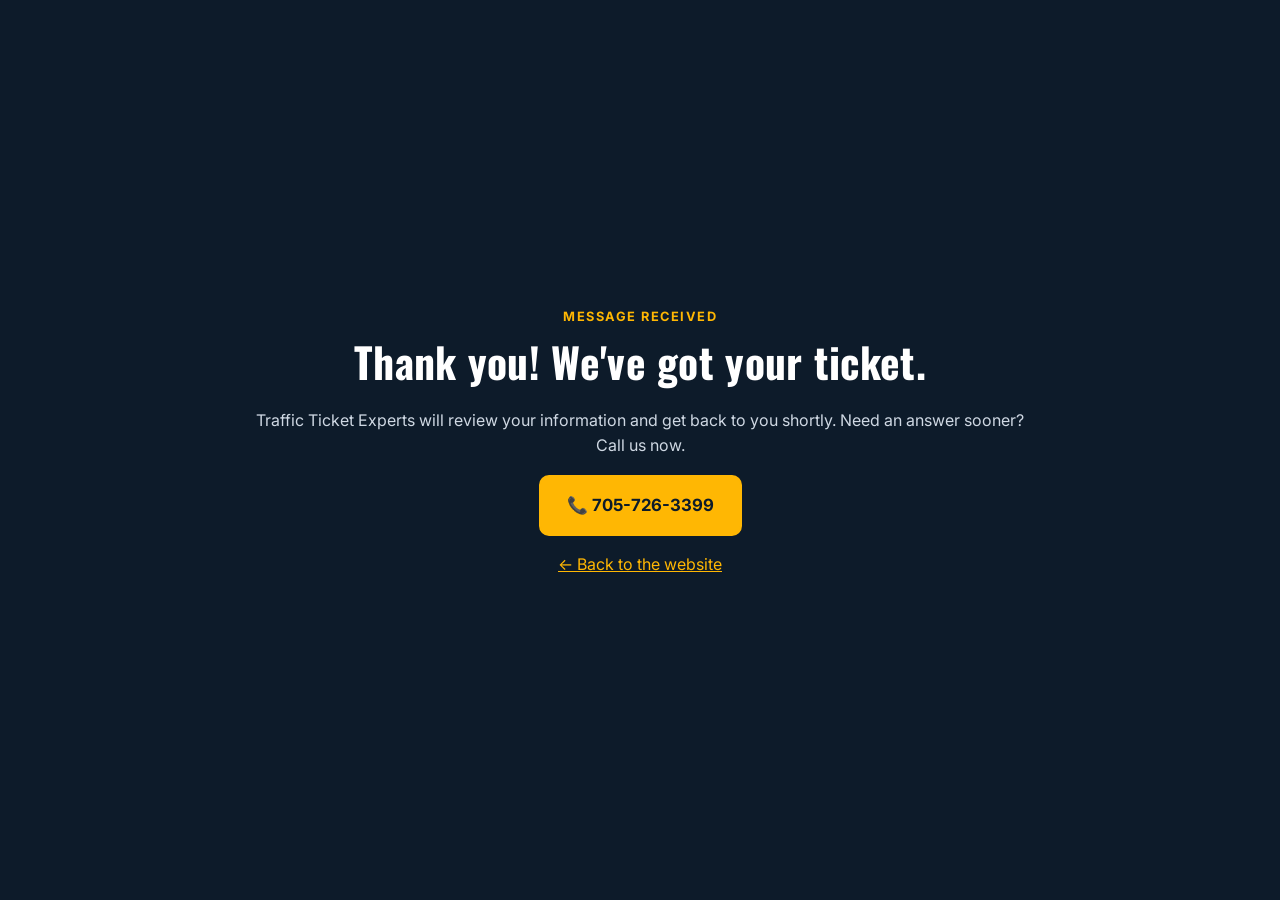
==== thanks.html @ eae39cea "Add Traffic Ticket Experts website with booking and ticket upload form Co-Authored-By: Claude Opus 5" ====
<!doctype html>
<html lang="en">
<head>
<meta charset="utf-8">
<meta name="viewport" content="width=device-width, initial-scale=1">
<title>Thank You | Traffic Ticket Experts</title>
<link href="https://fonts.googleapis.com/css2?family=Inter:wght@400;600;700&family=Oswald:wght@700&display=swap" rel="stylesheet">
<link rel="stylesheet" href="styles.css">
</head>
<body class="book" style="min-height:100vh;display:grid;place-items:center;text-align:center">
  <div class="wrap narrow">
    <p class="eyebrow">Message received</p>
    <h1 style="font-family:Oswald;font-size:2.6rem">Thank you! We've got your ticket.</h1>
    <p style="color:#cfd8e3">Traffic Ticket Experts will review your information and get back to you shortly. Need an answer sooner? Call us now.</p>
    <p><a class="btn btn-lg" href="tel:+17057263399">📞 705-726-3399</a></p>
    <p><a href="index.html" style="color:var(--amber)">← Back to the website</a></p>
  </div>
</body>
</html>
---- styles.css ----
:root{
  --navy:#0d1b2a; --navy2:#13263b; --amber:#ffb703; --amber2:#fb8500; --red:#d62828;
  --ink:#1b2430; --muted:#5b6675; --bg:#ffffff; --alt:#f4f6f9; --line:#e3e7ee; --radius:14px;
}
*{box-sizing:border-box}
html{scroll-behavior:smooth}
body{margin:0;font-family:Inter,system-ui,sans-serif;color:var(--ink);background:var(--bg);line-height:1.6}
a{color:var(--amber2)}
img{max-width:100%}
.wrap{max-width:1160px;margin:0 auto;padding:0 16px}
.narrow{max-width:800px}
.center{text-align:center}
.muted{color:var(--muted)}
.small{font-size:.875rem}
h1,h2,h3{line-height:1.2;margin:0 0 .5em}
h1,h2.title,.book-info h2,.contact-grid h2{font-family:Oswald,Inter,sans-serif;letter-spacing:.3px}

/* Top bar & nav */
.topbar{background:var(--navy);color:#cfd8e3;font-size:.85rem}
.topbar-inner{display:flex;justify-content:space-between;gap:12px;padding:6px 16px}
.topbar a{color:var(--amber);font-weight:700;text-decoration:none}
.nav{position:sticky;top:0;z-index:50;background:#fff;border-bottom:1px solid var(--line)}
.nav-inner{display:flex;align-items:center;justify-content:space-between;height:68px}
.brand{display:flex;align-items:center;gap:10px;text-decoration:none;color:inherit}
.brand-mark{background:var(--amber);color:var(--navy);font-family:Oswald;font-weight:700;padding:6px 9px;border-radius:8px;font-size:1.1rem}
.brand-text{font-size:1.15rem}
.links{display:flex;align-items:center;gap:22px}
.links a{color:var(--ink);text-decoration:none;font-weight:500}
.links a:hover{color:var(--amber2)}
.menu-btn{display:none;background:none;border:0;font-size:1.7rem;cursor:pointer}

/* Buttons */
.btn{display:inline-block;background:var(--amber);color:var(--navy)!important;font-weight:700;text-decoration:none;padding:12px 22px;border-radius:10px;border:2px solid var(--amber);cursor:pointer;font-size:1rem;text-align:center;transition:transform .15s,background .15s}
.btn:hover{background:var(--amber2);border-color:var(--amber2);transform:translateY(-1px)}
.btn-sm{padding:8px 14px;font-size:.9rem}
.btn-lg{padding:15px 26px;font-size:1.05rem}
.btn-block{display:block;width:100%;margin-top:10px}
.btn-ghost{background:transparent;color:#fff!important;border-color:#fff}
.btn-ghost:hover{background:#fff;color:var(--navy)!important;border-color:#fff}
.btn-outline{background:transparent;border-color:var(--navy);color:var(--navy)!important}
.btn-outline:hover{background:var(--navy);color:#fff!important;border-color:var(--navy)}
.btn-dark{background:var(--navy);color:#fff!important;border-color:var(--navy)}

/* Hero */
.hero{background:linear-gradient(135deg,rgba(13,27,42,.96),rgba(19,38,59,.9)),repeating-linear-gradient(90deg,transparent 0 60px,rgba(255,183,3,.06) 60px 62px);color:#fff;padding:72px 0}
.hero-grid{display:grid;grid-template-columns:1.4fr 1fr;gap:48px;align-items:center}
.eyebrow{color:var(--amber);text-transform:uppercase;font-weight:700;letter-spacing:1.5px;font-size:.8rem;margin:0 0 10px}
.hero h1{font-size:clamp(2.2rem,5vw,3.6rem)}
.hero h1 span{color:var(--amber);display:block}
.lead{font-size:1.15rem;color:#d6dee8;max-width:620px}
.hero-cta{display:flex;flex-wrap:wrap;gap:12px;margin:24px 0}
.slogan{font-style:italic;color:var(--amber)}
.hero-badges{display:flex;flex-wrap:wrap;gap:16px;color:#cfd8e3;font-weight:600;font-size:.95rem}
.hero-card{background:#fff;color:var(--ink);border-radius:var(--radius);padding:28px;box-shadow:0 20px 50px rgba(0,0,0,.35);border-top:6px solid var(--amber)}
.hero-card h2{font-family:Oswald;font-size:1.6rem}
.mini-list{list-style:none;padding:0;margin:18px 0 0;font-size:.92rem;color:var(--muted)}
.mini-list li{padding:4px 0;border-top:1px dashed var(--line)}

.strip{background:var(--amber)}
.strip-inner{display:flex;align-items:center;justify-content:space-between;gap:16px;padding:18px 16px;color:var(--navy);font-size:1.05rem}

/* Sections */
.section{padding:80px 0}
.section.alt{background:var(--alt)}
.title{text-align:center;font-size:clamp(1.8rem,4vw,2.6rem)}
.sub{text-align:center;color:var(--muted);max-width:680px;margin:0 auto 40px}
.cards{display:grid;grid-template-columns:repeat(3,1fr);gap:20px}
.card{background:#fff;border:1px solid var(--line);border-radius:var(--radius);padding:24px;transition:box-shadow .2s,transform .2s}
.card:hover{box-shadow:0 12px 30px rgba(13,27,42,.1);transform:translateY(-3px)}
.card .icon{font-size:1.8rem;margin-bottom:8px}
.card p{color:var(--muted);margin:0}

.areas{display:grid;grid-template-columns:repeat(3,1fr);gap:20px}
.area{background:var(--navy);color:#fff;border-radius:var(--radius);padding:30px;border-bottom:5px solid var(--amber)}
.area h3{font-family:Oswald;font-size:2rem;color:var(--amber)}
.area p{color:#cfd8e3}
.area a{color:var(--amber);font-weight:700;text-decoration:none}
.also{text-align:center;margin-top:28px;color:var(--muted)}

/* Reviews */
.review-summary{text-align:center;font-size:1.2rem;margin-bottom:24px}
.review-summary .stars{color:#f5b301;font-size:1.5rem;letter-spacing:2px}
.reviews{display:grid;grid-template-columns:repeat(3,1fr);gap:20px}
.review{background:#fff;border:1px solid var(--line);border-radius:var(--radius);padding:22px;display:flex;flex-direction:column}
.review .stars{color:#f5b301;letter-spacing:2px}
.review p{flex:1;margin:10px 0}
.review .who{font-weight:700}
.review .when{color:var(--muted);font-size:.85rem}
.review-cta{display:flex;flex-wrap:wrap;justify-content:center;gap:12px;margin-top:32px}
.reviews:empty{display:none}

/* Steps */
.steps{list-style:none;padding:0;margin:0;display:grid;grid-template-columns:repeat(4,1fr);gap:20px}
.steps li{background:#fff;border-radius:var(--radius);padding:26px;border:1px solid var(--line)}
.steps span{display:inline-grid;place-items:center;width:42px;height:42px;border-radius:50%;background:var(--amber);color:var(--navy);font-weight:800;margin-bottom:12px}
.steps p{color:var(--muted);margin:0}

/* Booking */
.book{background:var(--navy);color:#fff}
.book-grid{display:grid;grid-template-columns:1fr 1.15fr;gap:48px;align-items:start}
.book-info h2{font-size:clamp(1.8rem,4vw,2.5rem)}
.book-info p{color:#cfd8e3}
.book-info a{color:var(--amber)}
.deadline{background:rgba(255,183,3,.12);border-left:4px solid var(--amber);padding:14px 16px;border-radius:8px;margin:20px 0}
.contact-list{list-style:none;padding:0;line-height:2.1}
.form{background:#fff;color:var(--ink);border-radius:var(--radius);padding:28px;box-shadow:0 20px 50px rgba(0,0,0,.35)}
.form label{display:block;font-weight:600;font-size:.92rem;margin-bottom:14px}
.form input:not([type=radio]):not([type=checkbox]),.form select,.form textarea{display:block;width:100%;margin-top:6px;padding:11px 12px;border:1px solid #cdd4de;border-radius:9px;font:inherit;font-weight:400;background:#fff}
.form input:focus,.form select:focus,.form textarea:focus{outline:3px solid rgba(255,183,3,.45);border-color:var(--amber2)}
.form .row{display:grid;grid-template-columns:1fr 1fr;gap:14px}
.form .file{border:2px dashed #cdd4de;border-radius:10px;padding:14px;background:var(--alt)}
.form .check{display:flex;gap:10px;font-weight:400;font-size:.85rem;color:var(--muted)}
.honey{position:absolute;left:-9999px}
.tabs{display:grid;grid-template-columns:1fr 1fr;background:var(--alt);border-radius:10px;padding:4px;margin-bottom:18px}
.tabs label{margin:0;text-align:center;padding:10px;border-radius:8px;cursor:pointer}
.tabs input{position:absolute;opacity:0}
.tabs label:has(input:checked){background:var(--navy);color:#fff}
.form.question-mode .consult-only{display:none}

/* FAQ */
details{background:#fff;border:1px solid var(--line);border-radius:10px;padding:16px 20px;margin-bottom:12px}
summary{font-weight:700;cursor:pointer}
details p{color:var(--muted);margin:10px 0 0}

/* Contact */
.contact-grid{display:grid;grid-template-columns:1fr 1.3fr;gap:40px;align-items:start}
.hours{border-collapse:collapse;width:100%;max-width:400px}
.hours td{padding:8px 0;border-bottom:1px solid var(--line)}
.hours td:last-child{text-align:right;font-weight:600}
.map iframe{width:100%;height:400px;border:0;border-radius:var(--radius)}

.footer{background:var(--navy);color:#fff;padding:40px 0 90px}
.footer .muted{color:#9fb0c3}
.footer-inner{display:grid;grid-template-columns:1fr 1fr;gap:30px}

.sticky-actions{display:none}

@media (max-width:900px){
  .hero-grid,.book-grid,.contact-grid,.footer-inner{grid-template-columns:1fr}
  .cards,.areas,.reviews{grid-template-columns:1fr 1fr}
  .steps{grid-template-columns:1fr 1fr}
  .menu-btn{display:block}
  .links{display:none;position:absolute;top:68px;left:0;right:0;background:#fff;flex-direction:column;padding:16px;border-bottom:1px solid var(--line);gap:14px}
  .links.open{display:flex}
}
@media (max-width:600px){
  .hide-sm{display:none}
  .cards,.areas,.reviews,.steps,.form .row{grid-template-columns:1fr}
  .strip-inner{flex-direction:column;text-align:center}
  .section{padding:56px 0}
  .hero{padding:48px 0}
  .sticky-actions{display:grid;grid-template-columns:1fr 1fr;position:fixed;bottom:0;left:0;right:0;z-index:60;box-shadow:0 -4px 20px rgba(0,0,0,.2)}
  .sticky-actions a{padding:15px;text-align:center;font-weight:800;text-decoration:none;background:var(--amber);color:var(--navy)}
  .sticky-actions a:first-child{background:var(--navy);color:#fff}
}
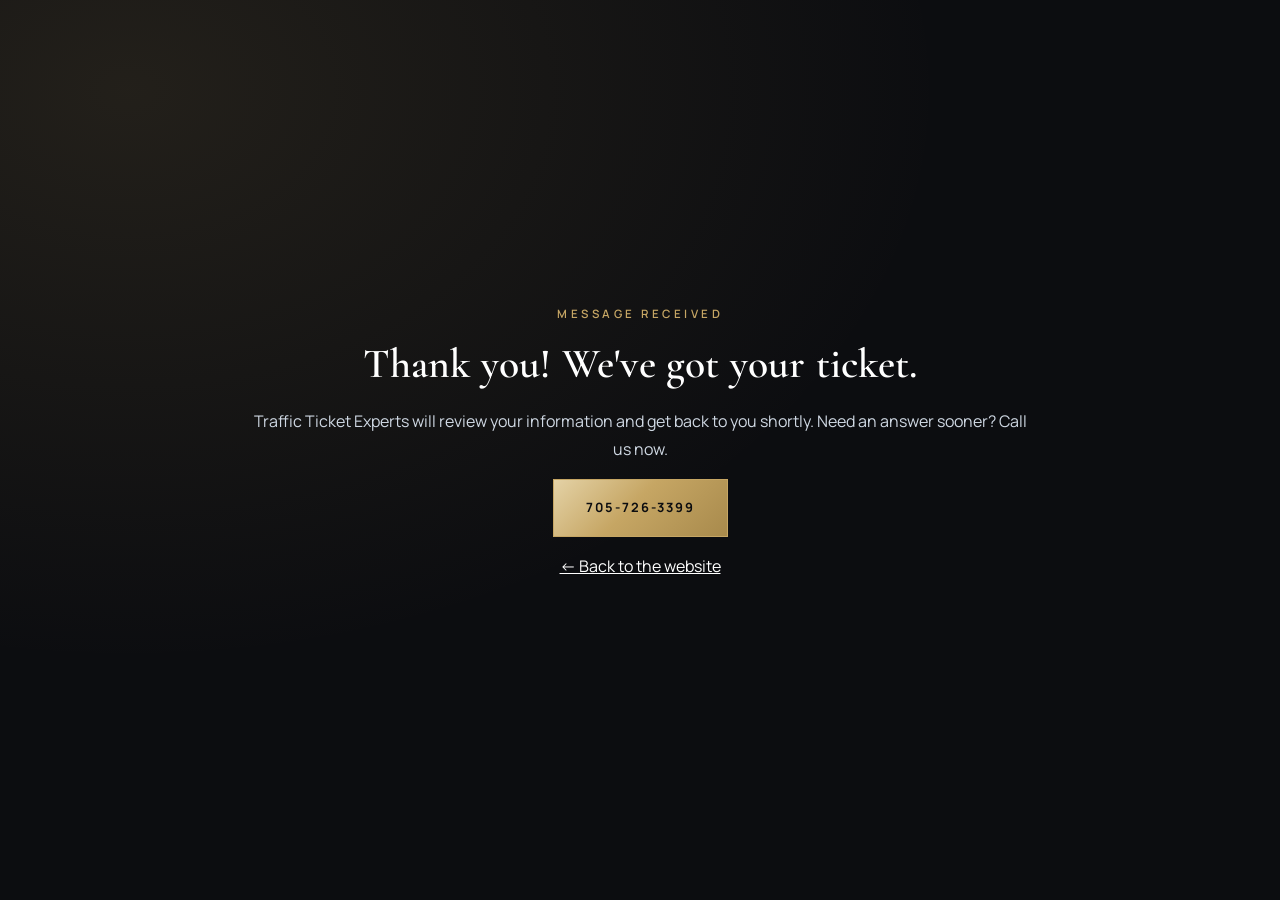
==== commit 9d8155c3: "Restyle site with black, ivory and gold luxury theme Co-Authored-By: Claude Opus 5.5 <noreply@anthro" ====
--- a/thanks.html
+++ b/thanks.html
@@ -4,15 +4,15 @@
 <meta charset="utf-8">
 <meta name="viewport" content="width=device-width, initial-scale=1">
 <title>Thank You | Traffic Ticket Experts</title>
-<link href="https://fonts.googleapis.com/css2?family=Inter:wght@400;600;700&family=Oswald:wght@700&display=swap" rel="stylesheet">
+<link href="https://fonts.googleapis.com/css2?family=Cormorant+Garamond:wght@600&family=Manrope:wght@400;600;700&display=swap" rel="stylesheet">
 <link rel="stylesheet" href="styles.css">
 </head>
 <body class="book" style="min-height:100vh;display:grid;place-items:center;text-align:center">
   <div class="wrap narrow">
     <p class="eyebrow">Message received</p>
-    <h1 style="font-family:Oswald;font-size:2.6rem">Thank you! We've got your ticket.</h1>
+    <h1 style="font-size:2.6rem">Thank you! We've got your ticket.</h1>
     <p style="color:#cfd8e3">Traffic Ticket Experts will review your information and get back to you shortly. Need an answer sooner? Call us now.</p>
-    <p><a class="btn btn-lg" href="tel:+17057263399">📞 705-726-3399</a></p>
+    <p><a class="btn btn-lg" href="tel:+17057263399">705-726-3399</a></p>
     <p><a href="index.html" style="color:var(--amber)">← Back to the website</a></p>
   </div>
 </body>
--- a/styles.css
+++ b/styles.css
@@ -1,155 +1,180 @@
 :root{
-  --navy:#0d1b2a; --navy2:#13263b; --amber:#ffb703; --amber2:#fb8500; --red:#d62828;
-  --ink:#1b2430; --muted:#5b6675; --bg:#ffffff; --alt:#f4f6f9; --line:#e3e7ee; --radius:14px;
+  --black:#0c0d10; --charcoal:#15171c; --charcoal2:#1d2027;
+  --gold:#c6a664; --gold-lt:#e4d2a6; --gold-dk:#a88a4c;
+  --ivory:#f8f5ef; --cream:#efe9de; --ink:#1e1f23; --muted:#6c6a66; --line:#e2dccf;
+  --serif:"Cormorant Garamond",Georgia,serif; --sans:Manrope,system-ui,sans-serif;
 }
 *{box-sizing:border-box}
 html{scroll-behavior:smooth}
-body{margin:0;font-family:Inter,system-ui,sans-serif;color:var(--ink);background:var(--bg);line-height:1.6}
-a{color:var(--amber2)}
-img{max-width:100%}
-.wrap{max-width:1160px;margin:0 auto;padding:0 16px}
-.narrow{max-width:800px}
+body{margin:0;font-family:var(--sans);color:var(--ink);background:var(--ivory);line-height:1.7;-webkit-font-smoothing:antialiased}
+a{color:var(--gold-dk)}
+.wrap{max-width:1180px;margin:0 auto;padding:0 16px}
+.narrow{max-width:820px}
 .center{text-align:center}
 .muted{color:var(--muted)}
-.small{font-size:.875rem}
-h1,h2,h3{line-height:1.2;margin:0 0 .5em}
-h1,h2.title,.book-info h2,.contact-grid h2{font-family:Oswald,Inter,sans-serif;letter-spacing:.3px}
+.small{font-size:.85rem}
+h1,h2,h3{font-family:var(--serif);font-weight:600;line-height:1.1;margin:0 0 .5em;letter-spacing:.2px}
+h3{font-size:1.5rem}
+em{font-style:italic;color:var(--gold)}
 
 /* Top bar & nav */
-.topbar{background:var(--navy);color:#cfd8e3;font-size:.85rem}
-.topbar-inner{display:flex;justify-content:space-between;gap:12px;padding:6px 16px}
-.topbar a{color:var(--amber);font-weight:700;text-decoration:none}
-.nav{position:sticky;top:0;z-index:50;background:#fff;border-bottom:1px solid var(--line)}
-.nav-inner{display:flex;align-items:center;justify-content:space-between;height:68px}
-.brand{display:flex;align-items:center;gap:10px;text-decoration:none;color:inherit}
-.brand-mark{background:var(--amber);color:var(--navy);font-family:Oswald;font-weight:700;padding:6px 9px;border-radius:8px;font-size:1.1rem}
-.brand-text{font-size:1.15rem}
-.links{display:flex;align-items:center;gap:22px}
-.links a{color:var(--ink);text-decoration:none;font-weight:500}
-.links a:hover{color:var(--amber2)}
-.menu-btn{display:none;background:none;border:0;font-size:1.7rem;cursor:pointer}
+.topbar{background:var(--black);color:#a9a49a;font-size:.78rem;letter-spacing:1.5px;text-transform:uppercase;border-bottom:1px solid rgba(198,166,100,.2)}
+.topbar-inner{display:flex;justify-content:space-between;gap:12px;padding:9px 16px}
+.topbar a{color:var(--gold);text-decoration:none;font-weight:600}
+.nav{position:sticky;top:0;z-index:50;background:rgba(12,13,16,.94);backdrop-filter:blur(10px);border-bottom:1px solid rgba(198,166,100,.18)}
+.nav-inner{display:flex;align-items:center;justify-content:space-between;height:78px}
+.brand{display:flex;align-items:center;gap:12px;text-decoration:none;color:#fff}
+.brand-mark{display:grid;place-items:center;width:42px;height:42px;border:1px solid var(--gold);color:var(--gold);font-family:var(--serif);font-size:1.6rem;font-weight:600}
+.brand-text{font-family:var(--serif);font-size:1.45rem;letter-spacing:.5px}
+.brand-text b{color:var(--gold);font-weight:600}
+.links{display:flex;align-items:center;gap:30px}
+.links a{color:#d9d4ca;text-decoration:none;font-size:.78rem;letter-spacing:1.8px;text-transform:uppercase;font-weight:500}
+.links a:hover{color:var(--gold)}
+.links a.btn{color:var(--black)!important}
+.menu-btn{display:none;background:none;border:0;font-size:1.6rem;color:var(--gold);cursor:pointer}
 
 /* Buttons */
-.btn{display:inline-block;background:var(--amber);color:var(--navy)!important;font-weight:700;text-decoration:none;padding:12px 22px;border-radius:10px;border:2px solid var(--amber);cursor:pointer;font-size:1rem;text-align:center;transition:transform .15s,background .15s}
-.btn:hover{background:var(--amber2);border-color:var(--amber2);transform:translateY(-1px)}
-.btn-sm{padding:8px 14px;font-size:.9rem}
-.btn-lg{padding:15px 26px;font-size:1.05rem}
-.btn-block{display:block;width:100%;margin-top:10px}
-.btn-ghost{background:transparent;color:#fff!important;border-color:#fff}
-.btn-ghost:hover{background:#fff;color:var(--navy)!important;border-color:#fff}
-.btn-outline{background:transparent;border-color:var(--navy);color:var(--navy)!important}
-.btn-outline:hover{background:var(--navy);color:#fff!important;border-color:var(--navy)}
-.btn-dark{background:var(--navy);color:#fff!important;border-color:var(--navy)}
+.btn{display:inline-block;background:linear-gradient(135deg,var(--gold-lt),var(--gold) 45%,var(--gold-dk));color:var(--black)!important;font-weight:700;text-decoration:none;padding:14px 28px;border:1px solid var(--gold);cursor:pointer;font-size:.8rem;letter-spacing:2px;text-transform:uppercase;text-align:center;transition:all .25s;font-family:var(--sans)}
+.btn:hover{filter:brightness(1.08);box-shadow:0 8px 24px rgba(198,166,100,.3)}
+.btn-sm{padding:10px 18px;font-size:.72rem}
+.btn-lg{padding:17px 32px}
+.btn-block{display:block;width:100%;margin-top:12px}
+.btn-ghost,.btn-outline{background:transparent;color:var(--gold)!important;border-color:var(--gold)}
+.btn-ghost:hover,.btn-outline:hover{background:var(--gold);color:var(--black)!important}
+.btn-dark{background:var(--black);color:var(--gold)!important;border-color:var(--black)}
 
 /* Hero */
-.hero{background:linear-gradient(135deg,rgba(13,27,42,.96),rgba(19,38,59,.9)),repeating-linear-gradient(90deg,transparent 0 60px,rgba(255,183,3,.06) 60px 62px);color:#fff;padding:72px 0}
-.hero-grid{display:grid;grid-template-columns:1.4fr 1fr;gap:48px;align-items:center}
-.eyebrow{color:var(--amber);text-transform:uppercase;font-weight:700;letter-spacing:1.5px;font-size:.8rem;margin:0 0 10px}
-.hero h1{font-size:clamp(2.2rem,5vw,3.6rem)}
-.hero h1 span{color:var(--amber);display:block}
-.lead{font-size:1.15rem;color:#d6dee8;max-width:620px}
-.hero-cta{display:flex;flex-wrap:wrap;gap:12px;margin:24px 0}
-.slogan{font-style:italic;color:var(--amber)}
-.hero-badges{display:flex;flex-wrap:wrap;gap:16px;color:#cfd8e3;font-weight:600;font-size:.95rem}
-.hero-card{background:#fff;color:var(--ink);border-radius:var(--radius);padding:28px;box-shadow:0 20px 50px rgba(0,0,0,.35);border-top:6px solid var(--amber)}
-.hero-card h2{font-family:Oswald;font-size:1.6rem}
-.mini-list{list-style:none;padding:0;margin:18px 0 0;font-size:.92rem;color:var(--muted)}
-.mini-list li{padding:4px 0;border-top:1px dashed var(--line)}
+.hero{position:relative;background:radial-gradient(ellipse at 80% 20%,rgba(198,166,100,.14),transparent 55%),linear-gradient(180deg,var(--black),var(--charcoal));color:#fff;padding:110px 0 120px;overflow:hidden}
+.hero:after{content:"";position:absolute;left:0;right:0;bottom:0;height:1px;background:linear-gradient(90deg,transparent,var(--gold),transparent)}
+.hero-grid{display:grid;grid-template-columns:1.35fr 1fr;gap:64px;align-items:center}
+.eyebrow{color:var(--gold);text-transform:uppercase;font-weight:600;letter-spacing:3.5px;font-size:.72rem;margin:0 0 18px}
+.eyebrow.center{display:flex;align-items:center;justify-content:center;gap:14px}
+.eyebrow.center:before,.eyebrow.center:after{content:"";width:40px;height:1px;background:var(--gold)}
+.hero h1{font-size:clamp(2.8rem,6vw,4.8rem);font-weight:500}
+.lead{font-size:1.08rem;color:#bdb8ae;max-width:600px;font-weight:400}
+.hero-cta{display:flex;flex-wrap:wrap;gap:14px;margin:34px 0 28px}
+.slogan{font-family:var(--serif);font-style:italic;font-size:1.35rem;color:var(--gold-lt);border-left:1px solid var(--gold);padding-left:18px}
+.hero-badges{display:flex;flex-wrap:wrap;gap:26px;color:#a9a49a;font-size:.75rem;letter-spacing:2px;text-transform:uppercase;margin-top:28px}
+.hero-badges span:before{content:"◆";color:var(--gold);margin-right:8px;font-size:.6rem}
+.hero-card{background:rgba(255,255,255,.03);border:1px solid rgba(198,166,100,.35);padding:40px;position:relative}
+.hero-card:before{content:"";position:absolute;inset:8px;border:1px solid rgba(198,166,100,.12);pointer-events:none}
+.hero-card h2{font-size:2.1rem;color:#fff}
+.hero-card p{color:#bdb8ae}
+.mini-list{list-style:none;padding:0;margin:26px 0 0;font-size:.88rem;color:#a9a49a}
+.mini-list li{padding:9px 0;border-top:1px solid rgba(198,166,100,.15)}
+.mini-list b{color:var(--gold-lt);font-weight:600;margin-right:6px}
 
-.strip{background:var(--amber)}
-.strip-inner{display:flex;align-items:center;justify-content:space-between;gap:16px;padding:18px 16px;color:var(--navy);font-size:1.05rem}
+.strip{background:var(--charcoal2);border-bottom:1px solid rgba(198,166,100,.2)}
+.strip-inner{display:flex;align-items:center;justify-content:space-between;gap:16px;padding:26px 16px;color:#d9d4ca;font-family:var(--serif);font-size:1.35rem}
+.strip b{color:var(--gold)}
+.strip .btn-dark{background:transparent;border-color:var(--gold)}
 
 /* Sections */
-.section{padding:80px 0}
-.section.alt{background:var(--alt)}
-.title{text-align:center;font-size:clamp(1.8rem,4vw,2.6rem)}
-.sub{text-align:center;color:var(--muted);max-width:680px;margin:0 auto 40px}
-.cards{display:grid;grid-template-columns:repeat(3,1fr);gap:20px}
-.card{background:#fff;border:1px solid var(--line);border-radius:var(--radius);padding:24px;transition:box-shadow .2s,transform .2s}
-.card:hover{box-shadow:0 12px 30px rgba(13,27,42,.1);transform:translateY(-3px)}
-.card .icon{font-size:1.8rem;margin-bottom:8px}
-.card p{color:var(--muted);margin:0}
+.section{padding:110px 0}
+.section.alt{background:var(--cream)}
+.title{text-align:center;font-size:clamp(2.2rem,4.5vw,3.3rem);font-weight:500}
+.sub{text-align:center;color:var(--muted);max-width:640px;margin:0 auto 56px}
+.cards{display:grid;grid-template-columns:repeat(3,1fr);gap:1px;background:var(--line);border:1px solid var(--line)}
+.card{background:#fff;padding:40px 34px;transition:background .3s}
+.card:hover{background:var(--black);color:#fff}
+.card:hover p{color:#bdb8ae}
+.card .icon{font-family:var(--serif);font-size:1.1rem;color:var(--gold);letter-spacing:2px;margin-bottom:16px;padding-bottom:14px;border-bottom:1px solid var(--gold);width:36px}
+.card p{color:var(--muted);margin:0;font-size:.93rem;transition:color .3s}
 
-.areas{display:grid;grid-template-columns:repeat(3,1fr);gap:20px}
-.area{background:var(--navy);color:#fff;border-radius:var(--radius);padding:30px;border-bottom:5px solid var(--amber)}
-.area h3{font-family:Oswald;font-size:2rem;color:var(--amber)}
-.area p{color:#cfd8e3}
-.area a{color:var(--amber);font-weight:700;text-decoration:none}
-.also{text-align:center;margin-top:28px;color:var(--muted)}
+.areas{display:grid;grid-template-columns:repeat(3,1fr);gap:24px}
+.area{background:var(--black);color:#fff;padding:48px 38px;position:relative;border:1px solid rgba(198,166,100,.3)}
+.area:before{content:"";position:absolute;inset:10px;border:1px solid rgba(198,166,100,.12);pointer-events:none}
+.area h3{font-size:2.6rem;color:var(--gold);font-weight:500}
+.area p{color:#bdb8ae;font-size:.94rem}
+.area a{color:var(--gold-lt);font-size:.75rem;letter-spacing:2px;text-transform:uppercase;text-decoration:none;font-weight:600;border-bottom:1px solid var(--gold);padding-bottom:3px;position:relative}
+.also{text-align:center;margin-top:40px;color:var(--muted)}
+.also b{color:var(--ink);font-weight:600}
 
 /* Reviews */
-.review-summary{text-align:center;font-size:1.2rem;margin-bottom:24px}
-.review-summary .stars{color:#f5b301;font-size:1.5rem;letter-spacing:2px}
-.reviews{display:grid;grid-template-columns:repeat(3,1fr);gap:20px}
-.review{background:#fff;border:1px solid var(--line);border-radius:var(--radius);padding:22px;display:flex;flex-direction:column}
-.review .stars{color:#f5b301;letter-spacing:2px}
-.review p{flex:1;margin:10px 0}
-.review .who{font-weight:700}
-.review .when{color:var(--muted);font-size:.85rem}
-.review-cta{display:flex;flex-wrap:wrap;justify-content:center;gap:12px;margin-top:32px}
+.review-summary{text-align:center;font-size:1.1rem;margin-bottom:36px}
+.review-summary .stars{color:var(--gold);font-size:1.6rem;letter-spacing:4px}
+.reviews{display:grid;grid-template-columns:repeat(3,1fr);gap:24px}
+.review{background:#fff;border:1px solid var(--line);padding:36px;display:flex;flex-direction:column}
+.review .stars{color:var(--gold);letter-spacing:3px}
+.review p{flex:1;margin:14px 0;font-family:var(--serif);font-style:italic;font-size:1.25rem;line-height:1.5}
+.review .who{font-weight:600;font-size:.85rem;letter-spacing:1.5px;text-transform:uppercase}
+.review .when{color:var(--muted);font-size:.8rem}
+.review-cta{display:flex;flex-wrap:wrap;justify-content:center;gap:14px;margin-top:40px}
+.review-cta .btn-outline{color:var(--gold-dk)!important;border-color:var(--gold-dk)}
 .reviews:empty{display:none}
 
 /* Steps */
-.steps{list-style:none;padding:0;margin:0;display:grid;grid-template-columns:repeat(4,1fr);gap:20px}
-.steps li{background:#fff;border-radius:var(--radius);padding:26px;border:1px solid var(--line)}
-.steps span{display:inline-grid;place-items:center;width:42px;height:42px;border-radius:50%;background:var(--amber);color:var(--navy);font-weight:800;margin-bottom:12px}
-.steps p{color:var(--muted);margin:0}
+.steps{list-style:none;padding:0;margin:0;display:grid;grid-template-columns:repeat(4,1fr);gap:40px}
+.steps li{text-align:center}
+.steps span{display:inline-grid;place-items:center;width:64px;height:64px;border:1px solid var(--gold);border-radius:50%;color:var(--gold-dk);font-family:var(--serif);font-size:1.8rem;margin-bottom:20px}
+.steps p{color:var(--muted);margin:0;font-size:.93rem}
 
 /* Booking */
-.book{background:var(--navy);color:#fff}
-.book-grid{display:grid;grid-template-columns:1fr 1.15fr;gap:48px;align-items:start}
-.book-info h2{font-size:clamp(1.8rem,4vw,2.5rem)}
-.book-info p{color:#cfd8e3}
-.book-info a{color:var(--amber)}
-.deadline{background:rgba(255,183,3,.12);border-left:4px solid var(--amber);padding:14px 16px;border-radius:8px;margin:20px 0}
-.contact-list{list-style:none;padding:0;line-height:2.1}
-.form{background:#fff;color:var(--ink);border-radius:var(--radius);padding:28px;box-shadow:0 20px 50px rgba(0,0,0,.35)}
-.form label{display:block;font-weight:600;font-size:.92rem;margin-bottom:14px}
-.form input:not([type=radio]):not([type=checkbox]),.form select,.form textarea{display:block;width:100%;margin-top:6px;padding:11px 12px;border:1px solid #cdd4de;border-radius:9px;font:inherit;font-weight:400;background:#fff}
-.form input:focus,.form select:focus,.form textarea:focus{outline:3px solid rgba(255,183,3,.45);border-color:var(--amber2)}
-.form .row{display:grid;grid-template-columns:1fr 1fr;gap:14px}
-.form .file{border:2px dashed #cdd4de;border-radius:10px;padding:14px;background:var(--alt)}
-.form .check{display:flex;gap:10px;font-weight:400;font-size:.85rem;color:var(--muted)}
+.book{background:radial-gradient(ellipse at 10% 10%,rgba(198,166,100,.12),transparent 50%),var(--black);color:#fff}
+.book-grid{display:grid;grid-template-columns:1fr 1.15fr;gap:64px;align-items:start}
+.book-info h2{font-size:clamp(2.2rem,4.5vw,3.2rem);font-weight:500}
+.book-info p{color:#bdb8ae}
+.book-info a{color:var(--gold-lt)}
+.deadline{border:1px solid rgba(198,166,100,.4);padding:18px 22px;margin:28px 0;color:#d9d4ca;font-size:.95rem}
+.deadline b{color:var(--gold)}
+.contact-list{list-style:none;padding:0;line-height:2.3;color:#d9d4ca}
+.contact-list li{border-bottom:1px solid rgba(198,166,100,.12)}
+.form{background:var(--ivory);color:var(--ink);padding:44px;border-top:3px solid var(--gold)}
+.form label{display:block;font-weight:600;font-size:.72rem;letter-spacing:1.6px;text-transform:uppercase;margin-bottom:20px;color:#4a4740}
+.form input:not([type=radio]):not([type=checkbox]),.form select,.form textarea{display:block;width:100%;margin-top:8px;padding:12px 0;border:0;border-bottom:1px solid #c9c1b1;border-radius:0;font:inherit;font-size:1rem;letter-spacing:0;text-transform:none;font-weight:400;background:transparent;color:var(--ink)}
+.form input:focus,.form select:focus,.form textarea:focus{outline:none;border-bottom-color:var(--gold-dk)}
+.form textarea{border:1px solid #c9c1b1!important;padding:12px!important}
+.form .row{display:grid;grid-template-columns:1fr 1fr;gap:24px}
+.form .file{border:1px dashed var(--gold-dk);padding:18px;background:#fff}
+.form .file input{border:0!important}
+.form .check{display:flex;gap:10px;font-weight:400;font-size:.82rem;color:var(--muted);text-transform:none;letter-spacing:0}
 .honey{position:absolute;left:-9999px}
-.tabs{display:grid;grid-template-columns:1fr 1fr;background:var(--alt);border-radius:10px;padding:4px;margin-bottom:18px}
-.tabs label{margin:0;text-align:center;padding:10px;border-radius:8px;cursor:pointer}
+.tabs{display:grid;grid-template-columns:1fr 1fr;border:1px solid var(--gold-dk);margin-bottom:30px}
+.tabs label{margin:0;text-align:center;padding:13px 8px;cursor:pointer;font-size:.7rem}
 .tabs input{position:absolute;opacity:0}
-.tabs label:has(input:checked){background:var(--navy);color:#fff}
+.tabs label:has(input:checked){background:var(--black);color:var(--gold)}
 .form.question-mode .consult-only{display:none}
 
 /* FAQ */
-details{background:#fff;border:1px solid var(--line);border-radius:10px;padding:16px 20px;margin-bottom:12px}
-summary{font-weight:700;cursor:pointer}
-details p{color:var(--muted);margin:10px 0 0}
+details{border-bottom:1px solid #d3cbbb;padding:22px 4px}
+summary{font-family:var(--serif);font-size:1.4rem;font-weight:600;cursor:pointer;list-style:none;display:flex;justify-content:space-between;gap:16px}
+summary::-webkit-details-marker{display:none}
+summary:after{content:"+";color:var(--gold-dk);font-size:1.6rem;line-height:1}
+details[open] summary:after{content:"−"}
+details p{color:var(--muted);margin:12px 0 0}
 
 /* Contact */
-.contact-grid{display:grid;grid-template-columns:1fr 1.3fr;gap:40px;align-items:start}
-.hours{border-collapse:collapse;width:100%;max-width:400px}
-.hours td{padding:8px 0;border-bottom:1px solid var(--line)}
+.contact-grid{display:grid;grid-template-columns:1fr 1.3fr;gap:56px;align-items:start}
+.contact-grid h2{font-size:2.8rem;font-weight:500}
+.hours{border-collapse:collapse;width:100%;max-width:420px;margin:10px 0 20px}
+.hours td{padding:11px 0;border-bottom:1px solid var(--line);font-size:.93rem}
 .hours td:last-child{text-align:right;font-weight:600}
-.map iframe{width:100%;height:400px;border:0;border-radius:var(--radius)}
+.map iframe{width:100%;height:440px;border:0;filter:grayscale(.85) contrast(1.05);outline:1px solid var(--gold);outline-offset:10px}
 
-.footer{background:var(--navy);color:#fff;padding:40px 0 90px}
-.footer .muted{color:#9fb0c3}
+.footer{background:var(--black);color:#fff;padding:60px 0 90px;border-top:1px solid rgba(198,166,100,.3)}
+.footer .muted{color:#8f8a80}
 .footer-inner{display:grid;grid-template-columns:1fr 1fr;gap:30px}
 
 .sticky-actions{display:none}
 
 @media (max-width:900px){
   .hero-grid,.book-grid,.contact-grid,.footer-inner{grid-template-columns:1fr}
-  .cards,.areas,.reviews{grid-template-columns:1fr 1fr}
-  .steps{grid-template-columns:1fr 1fr}
+  .cards,.areas,.reviews,.steps{grid-template-columns:1fr 1fr}
   .menu-btn{display:block}
-  .links{display:none;position:absolute;top:68px;left:0;right:0;background:#fff;flex-direction:column;padding:16px;border-bottom:1px solid var(--line);gap:14px}
+  .links{display:none;position:absolute;top:78px;left:0;right:0;background:var(--black);flex-direction:column;padding:24px;gap:20px;border-bottom:1px solid rgba(198,166,100,.3)}
   .links.open{display:flex}
 }
 @media (max-width:600px){
   .hide-sm{display:none}
   .cards,.areas,.reviews,.steps,.form .row{grid-template-columns:1fr}
+  .form .row{gap:0}
   .strip-inner{flex-direction:column;text-align:center}
-  .section{padding:56px 0}
-  .hero{padding:48px 0}
-  .sticky-actions{display:grid;grid-template-columns:1fr 1fr;position:fixed;bottom:0;left:0;right:0;z-index:60;box-shadow:0 -4px 20px rgba(0,0,0,.2)}
-  .sticky-actions a{padding:15px;text-align:center;font-weight:800;text-decoration:none;background:var(--amber);color:var(--navy)}
-  .sticky-actions a:first-child{background:var(--navy);color:#fff}
+  .section{padding:72px 0}
+  .hero{padding:64px 0 80px}
+  .hero-card,.form{padding:28px 22px}
+  .sticky-actions{display:grid;grid-template-columns:1fr 1fr;position:fixed;bottom:0;left:0;right:0;z-index:60;border-top:1px solid var(--gold)}
+  .sticky-actions a{padding:16px;text-align:center;font-weight:700;font-size:.75rem;letter-spacing:2px;text-transform:uppercase;text-decoration:none;background:var(--gold);color:var(--black)}
+  .sticky-actions a:first-child{background:var(--black);color:var(--gold)}
 }
+.form input[type=file]::file-selector-button{background:var(--black);color:var(--gold);border:1px solid var(--gold);padding:9px 16px;margin-right:12px;font:600 .7rem var(--sans);letter-spacing:1.5px;text-transform:uppercase;cursor:pointer}
+.map{padding:10px}
